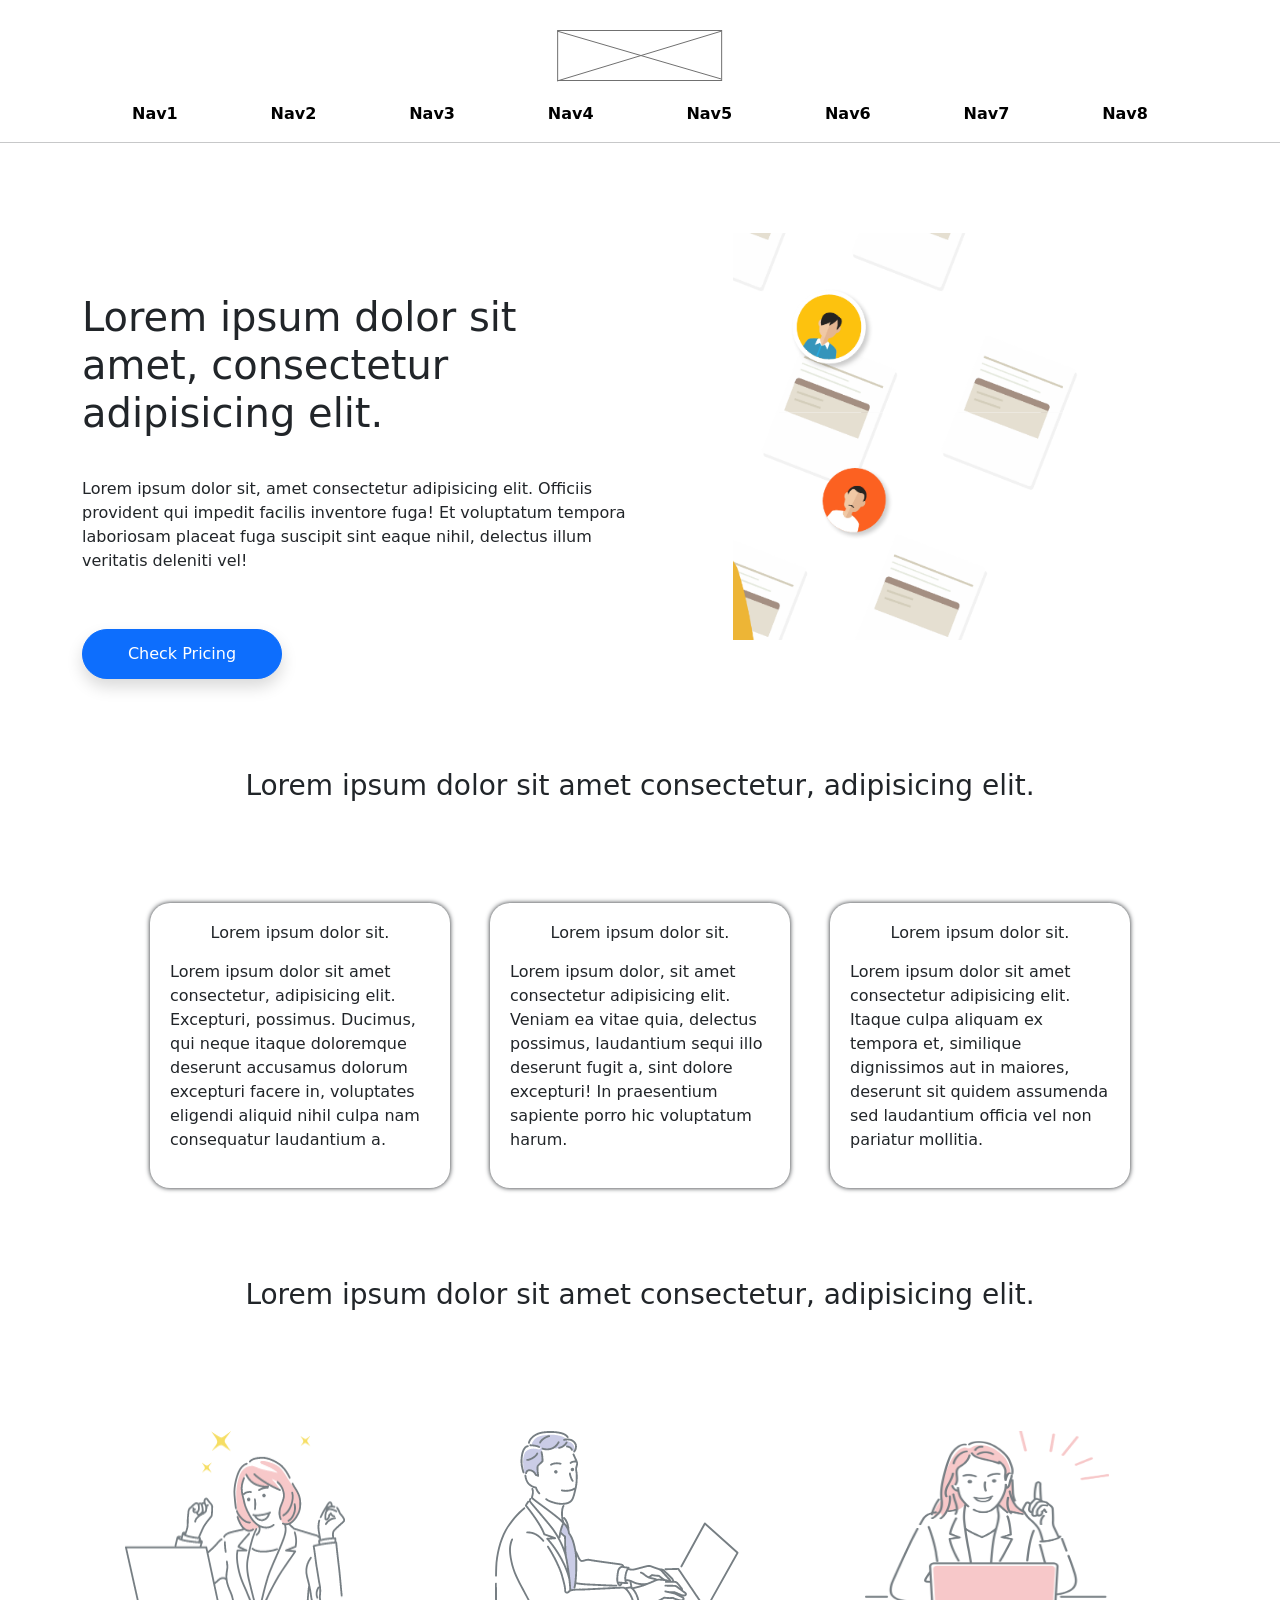
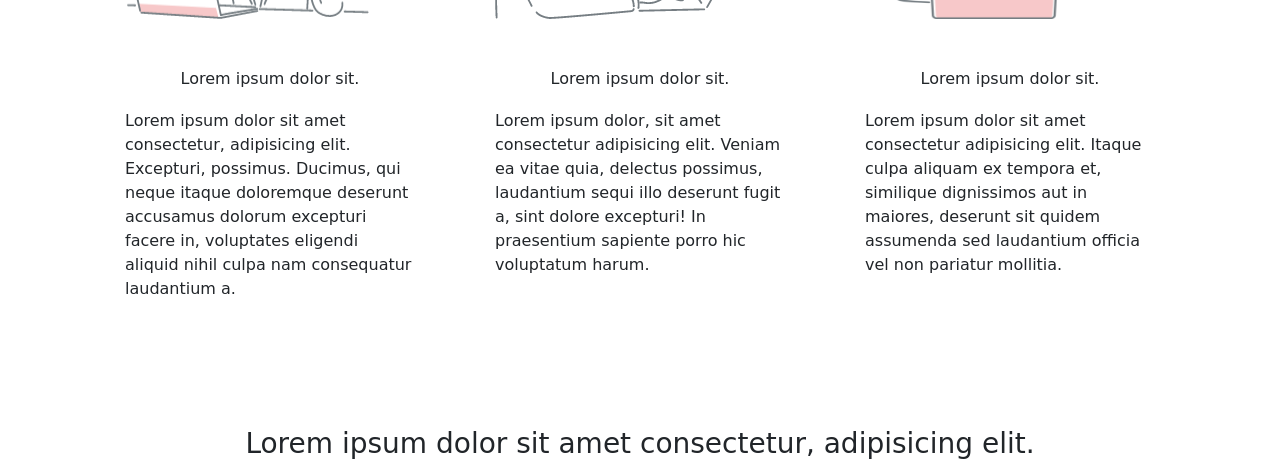
==== index.html @ 6359fec2 "busibud task" ====
<!DOCTYPE html>
<html lang="en">
  <head>
    <meta charset="UTF-8" />
    <meta http-equiv="X-UA-Compatible" content="IE=edge" />
    <meta name="viewport" content="width=device-width, initial-scale=1.0" />
    <link rel="stylesheet" href="./style.css" />
    <link
      href="https://cdn.jsdelivr.net/npm/bootstrap@5.3.0/dist/css/bootstrap.min.css"
      rel="stylesheet"
      integrity="sha384-9ndCyUaIbzAi2FUVXJi0CjmCapSmO7SnpJef0486qhLnuZ2cdeRhO02iuK6FUUVM"
      crossorigin="anonymous"
    />
    <title>Busibud Task</title>
  </head>
  <body>
    <div class="container">
      <div class="header">
        <div class=" ">
          <img class="img" src="./assets//topimg.png" alt="img" />
        </div>
        <nav class="items">
          <a href="" class="nav-link">Nav1</a>
          <a href="" class="nav-link">Nav2</a>
          <a href="" class="nav-link">Nav3</a>
          <a href="" class="nav-link">Nav4</a>
          <a href="" class="nav-link">Nav5</a>
          <a href="" class="nav-link">Nav6</a>
          <a href="" class="nav-link">Nav7</a>
          <a href="" class="nav-link">Nav8</a>
        </nav>
      </div>
    </div>
    <hr />
    <div class="container">
      <section>
        <div class="d-flex flex-wrap justify-content-center">
          <div class="col-md-6">
            <h1 class="lorem-text-1">
              Lorem ipsum dolor sit amet, consectetur adipisicing elit.
            </h1>
            <p class="lorem-text">
              Lorem ipsum dolor sit, amet consectetur adipisicing elit. Officiis
              provident qui impedit facilis inventore fuga! Et voluptatum
              tempora laboriosam placeat fuga suscipit sint eaque nihil,
              delectus illum veritatis deleniti vel!
            </p>
            <button class="btn btn-primary lorem-text shadow">Check Pricing</button>
          </div>
          <div class="col-md-1"></div>
          <div class="col-md-5">
            <img width="400px" src="./assets/mask-group.png" alt="" />
          </div>
        </div>
      </section>

      <section>
        <div class="">
          <h3 class="text-center">
            Lorem ipsum dolor sit amet consectetur, adipisicing elit.
          </h3>
          <div class="cards d-flex flex-wrap">
            <div class="card">
              <h6 class="text-center">Lorem ipsum dolor sit.</h6>
              <p class="cardp">
                Lorem ipsum dolor sit amet consectetur, adipisicing elit.
                Excepturi, possimus. Ducimus, qui neque itaque doloremque
                deserunt accusamus dolorum excepturi facere in, voluptates
                eligendi aliquid nihil culpa nam consequatur laudantium a.
              </p>
            </div>
            <div class="card">
              <h6 class="text-center">Lorem ipsum dolor sit.</h6>
              <p class="cardp">
                Lorem ipsum dolor, sit amet consectetur adipisicing elit. Veniam
                ea vitae quia, delectus possimus, laudantium sequi illo deserunt
                fugit a, sint dolore excepturi! In praesentium sapiente porro
                hic voluptatum harum.
              </p>
            </div>
            <div class="card">
              <h6 class="text-center">Lorem ipsum dolor sit.</h6>
              <p class="cardp">
                Lorem ipsum dolor sit amet consectetur adipisicing elit. Itaque
                culpa aliquam ex tempora et, similique dignissimos aut in
                maiores, deserunt sit quidem assumenda sed laudantium officia
                vel non pariatur mollitia.
              </p>
            </div>
          </div>
        </div>
      </section>

      <section>
        <div>
          <h3 class="text-center">
            Lorem ipsum dolor sit amet consectetur, adipisicing elit.
          </h3>
          <div class="cards d-flex flex-wrap">
            <div class="card1">
              <img width="244px" height="188" src="./assets/artwork1.png" alt="">
              <h6 class="text-center">Lorem ipsum dolor sit.</h6>
              <p class="cardp">
                Lorem ipsum dolor sit amet consectetur, adipisicing elit.
                Excepturi, possimus. Ducimus, qui neque itaque doloremque
                deserunt accusamus dolorum excepturi facere in, voluptates
                eligendi aliquid nihil culpa nam consequatur laudantium a.
              </p>
            </div>
            <div class="card1">
              <img width="244px" height="188" src="./assets/artwork2.png" alt="">
              
              <h6 class="text-center">Lorem ipsum dolor sit.</h6>
              <p class="cardp">
                Lorem ipsum dolor, sit amet consectetur adipisicing elit. Veniam
                ea vitae quia, delectus possimus, laudantium sequi illo deserunt
                fugit a, sint dolore excepturi! In praesentium sapiente porro
                hic voluptatum harum.
              </p>
            </div>
            <div class="card1">
              <img width="244px" height="188" src="./assets/artwork3.png" alt="">

              <h6 class="text-center">Lorem ipsum dolor sit.</h6>
              <p class="cardp">
                Lorem ipsum dolor sit amet consectetur adipisicing elit. Itaque
                culpa aliquam ex tempora et, similique dignissimos aut in
                maiores, deserunt sit quidem assumenda sed laudantium officia
                vel non pariatur mollitia.
              </p>
            </div>
          </div>
        </div>
      </section>
      <section>
        <div>
          <h3 class="text-center">
            Lorem ipsum dolor sit amet consectetur, adipisicing elit.
          </h3>
          </div>
      </section>
    </div>
  </body>
</html>
<script src="main.js" />
<script
  src="https://cdn.jsdelivr.net/npm/bootstrap@5.3.0/dist/js/bootstrap.bundle.min.js"
  integrity="sha384-geWF76RCwLtnZ8qwWowPQNguL3RmwHVBC9FhGdlKrxdiJJigb/j/68SIy3Te4Bkz"
  crossorigin="anonymous"
></script>
---- style.css ----
.header{
    text-align: center;
}
.items{
    display: flex;
    align-items: center;
    justify-content: space-between;
    margin-top: 20px;
    margin-left: 50px;
    margin-right: 50px;
}
.nav-link{
    color: black !important; 
    align-items: center;
    font-weight: bold !important;

}
.nav-link:hover{
    color: blue !important;
}
.img{
    margin-top: 30px;
}
.lorem-text{
    margin-top: 40px;
}
.lorem-text-1{
    margin-top: 60px;
}
.btn{
    border-radius: 50px !important;
    height: 50px;
    width: 200px;
}

section{
    margin-top: 90px;
}
.cards{
    margin-top: 50px;
    gap: 40px;
    justify-content: center;
}
.card{
    border: none !important;
    width: 300px;
    margin-top: 50px;
    border-radius: 20px !important;
    padding: 20px;
    box-shadow: 0px 0px 5px 0px  ;
}
.cardp{
    margin-top: 10px;
}
.card1{
    border: none !important;
    width: 330px;
    
    margin-top: 50px;
    border-radius: 20px !important;
    padding: 20px;
}
.card1 h6{
    margin-top: 50px;
    margin-bottom: 20px;
}
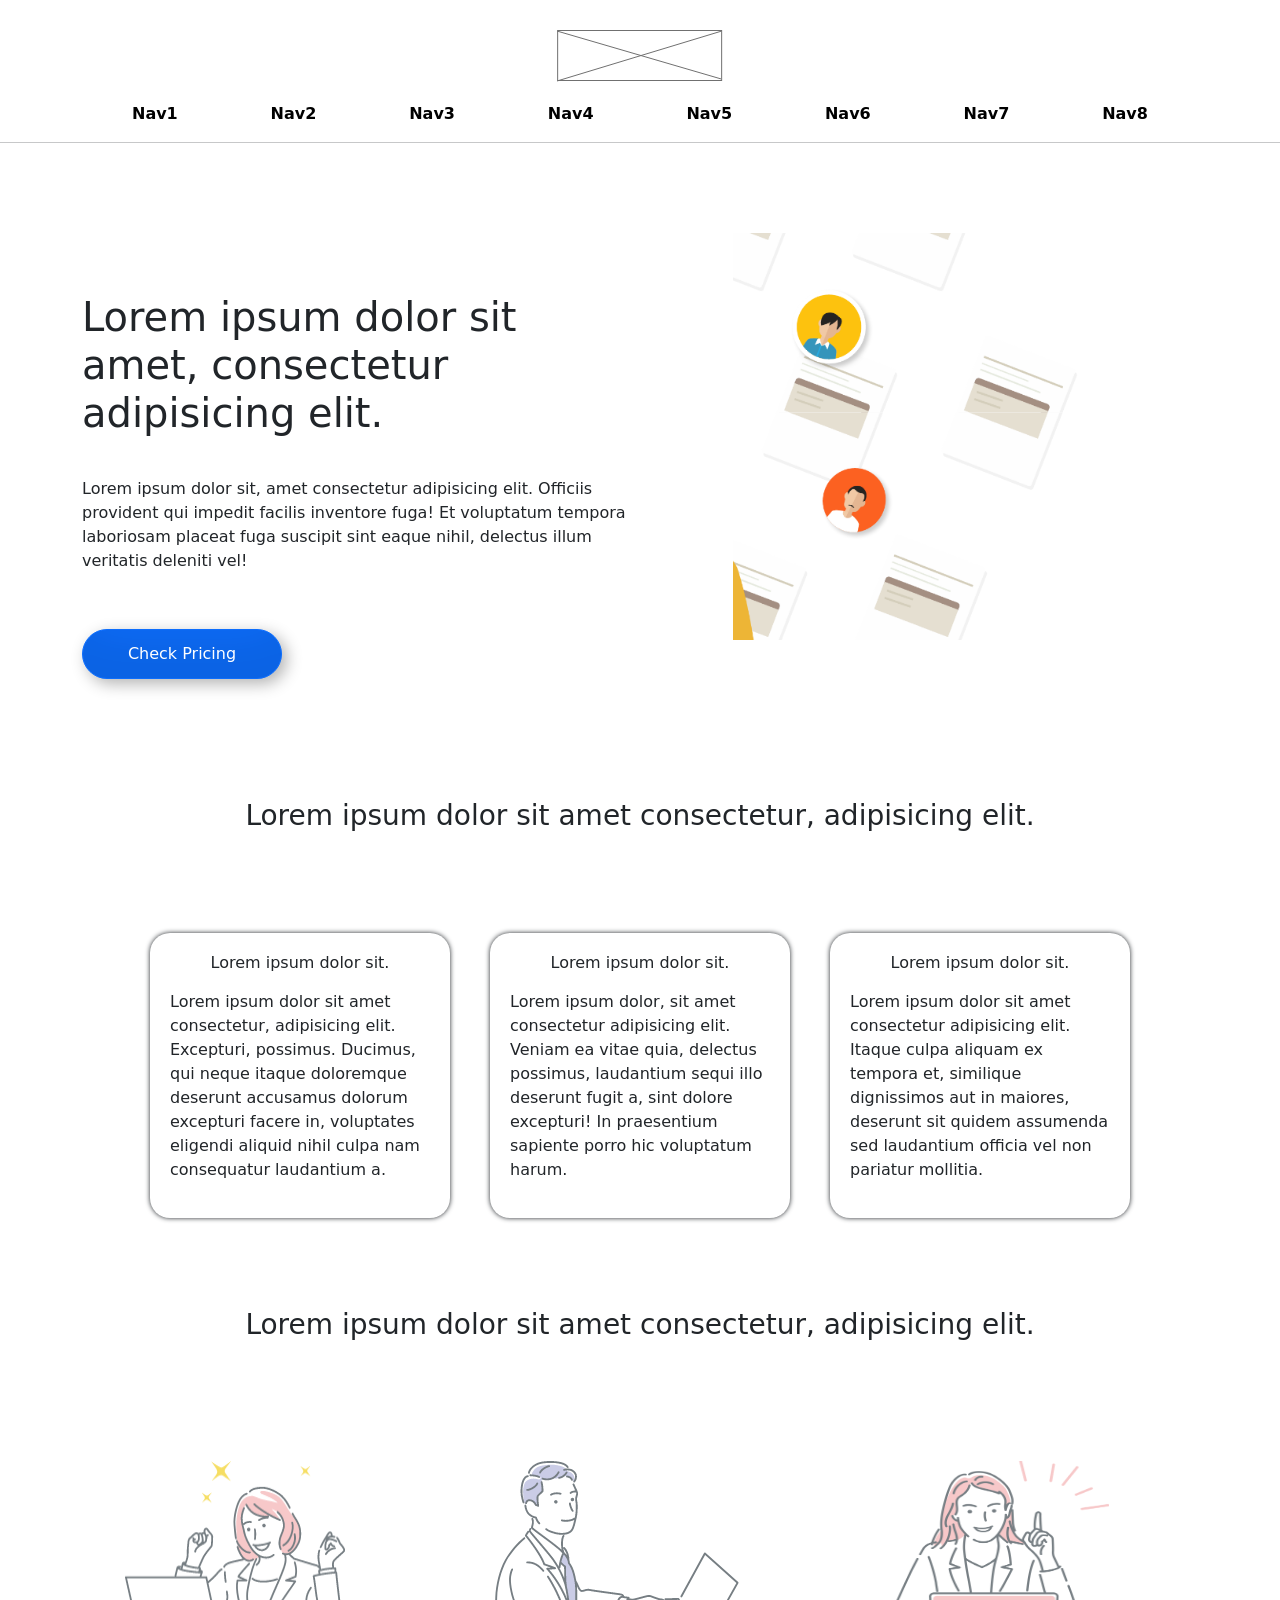
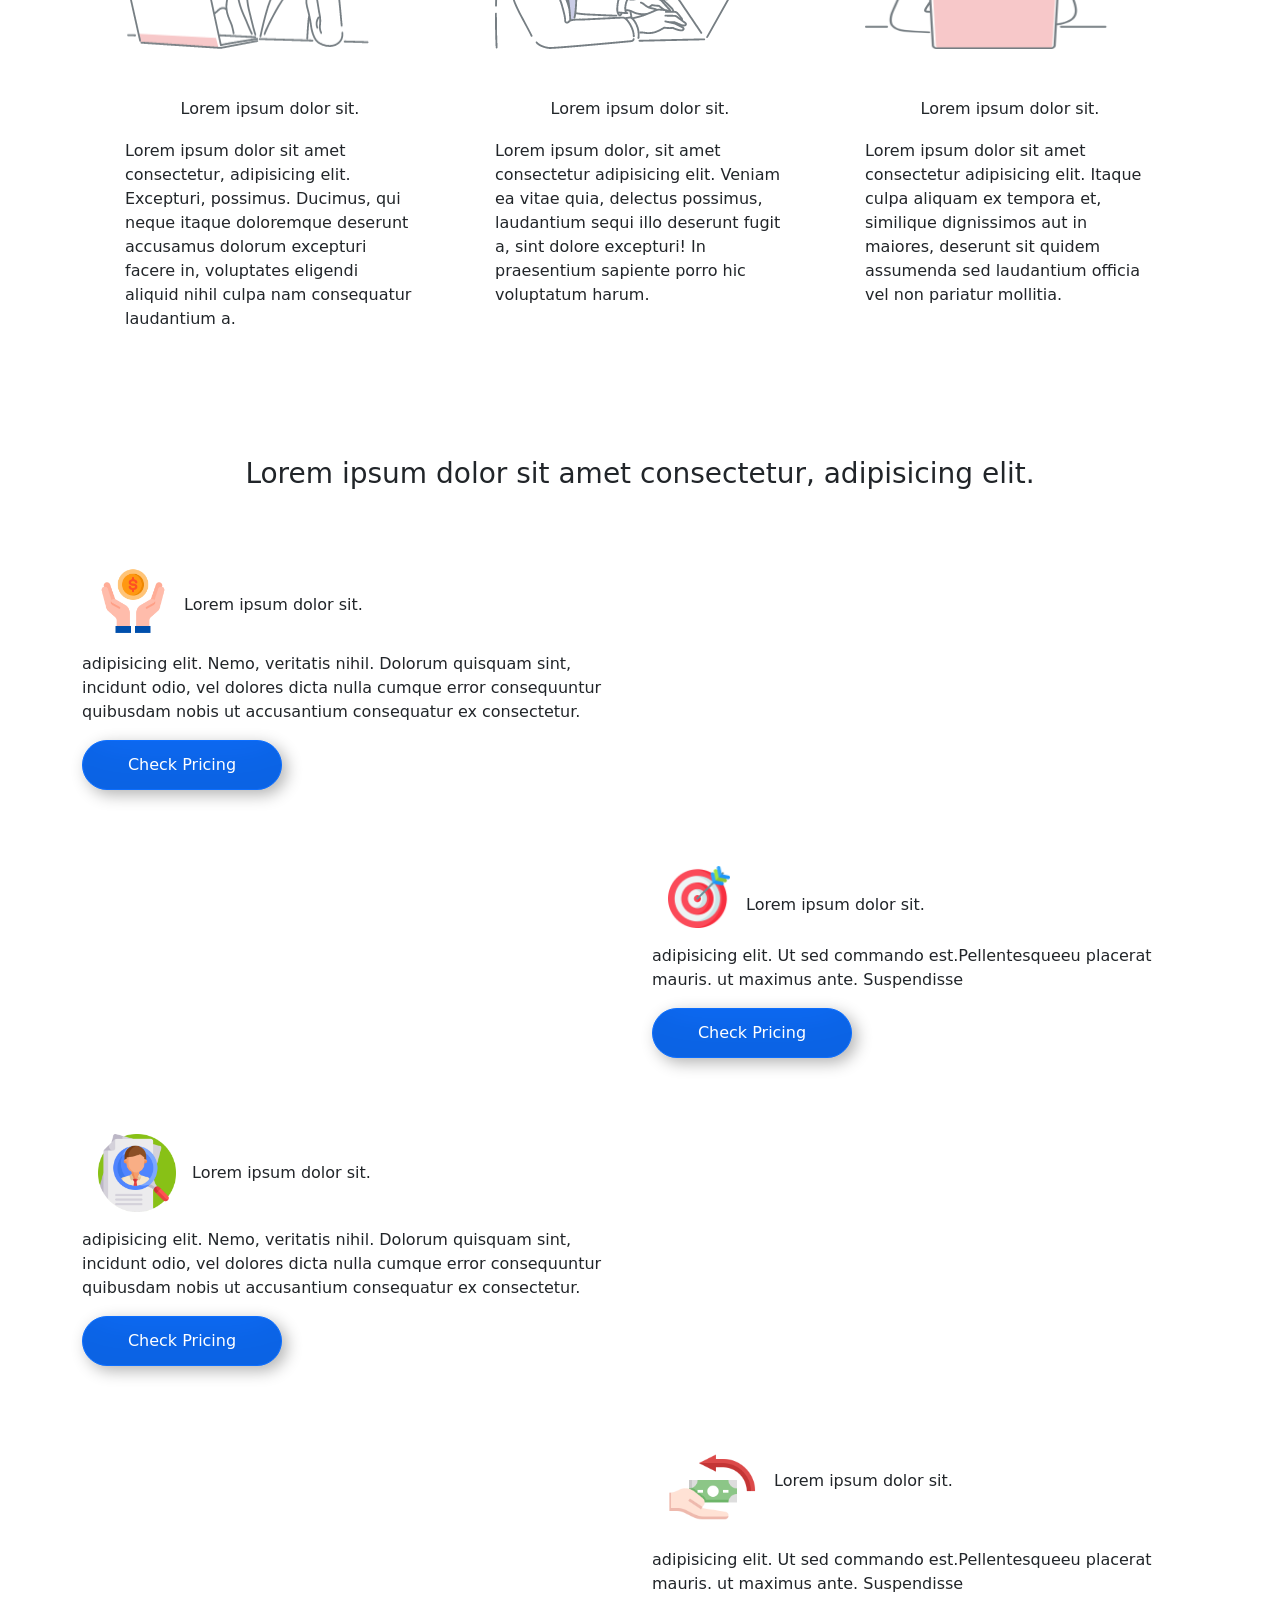
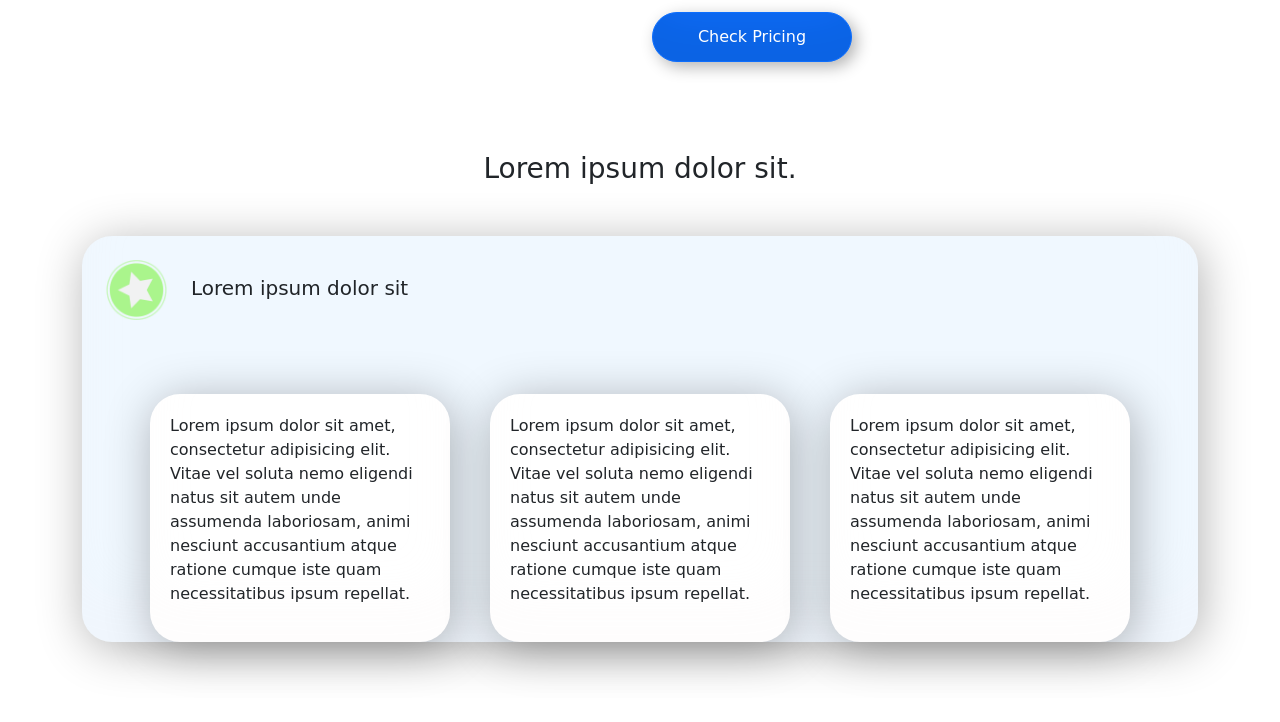
==== commit c5f89213: "updated" ====
--- a/index.html
+++ b/index.html
@@ -45,7 +45,12 @@
               tempora laboriosam placeat fuga suscipit sint eaque nihil,
               delectus illum veritatis deleniti vel!
             </p>
-            <button class="btn btn-primary lorem-text shadow">Check Pricing</button>
+            <button
+              style="margin-bottom: 30px"
+              class="btn btn-primary lorem-text"
+            >
+              Check Pricing
+            </button>
           </div>
           <div class="col-md-1"></div>
           <div class="col-md-5">
@@ -98,7 +103,12 @@
           </h3>
           <div class="cards d-flex flex-wrap">
             <div class="card1">
-              <img width="244px" height="188" src="./assets/artwork1.png" alt="">
+              <img
+                width="244px"
+                height="188"
+                src="./assets/artwork1.png"
+                alt=""
+              />
               <h6 class="text-center">Lorem ipsum dolor sit.</h6>
               <p class="cardp">
                 Lorem ipsum dolor sit amet consectetur, adipisicing elit.
@@ -108,8 +118,13 @@
               </p>
             </div>
             <div class="card1">
-              <img width="244px" height="188" src="./assets/artwork2.png" alt="">
-              
+              <img
+                width="244px"
+                height="188"
+                src="./assets/artwork2.png"
+                alt=""
+              />
+
               <h6 class="text-center">Lorem ipsum dolor sit.</h6>
               <p class="cardp">
                 Lorem ipsum dolor, sit amet consectetur adipisicing elit. Veniam
@@ -119,7 +134,12 @@
               </p>
             </div>
             <div class="card1">
-              <img width="244px" height="188" src="./assets/artwork3.png" alt="">
+              <img
+                width="244px"
+                height="188"
+                src="./assets/artwork3.png"
+                alt=""
+              />
 
               <h6 class="text-center">Lorem ipsum dolor sit.</h6>
               <p class="cardp">
@@ -137,7 +157,112 @@
           <h3 class="text-center">
             Lorem ipsum dolor sit amet consectetur, adipisicing elit.
           </h3>
-          </div>
+          <div id="section3" class="row">
+            <div class="col-md-6">
+              <div class="d-flex">
+                <img
+                  class="m-3"
+                  src="./assets//save-money.png"
+                  alt="savemoney"
+                />
+                <h6 style="margin-top: 45px">Lorem ipsum dolor sit.</h6>
+              </div>
+              <p>
+                adipisicing elit. Nemo, veritatis nihil. Dolorum quisquam sint,
+                incidunt odio, vel dolores dicta nulla cumque error consequuntur
+                quibusdam nobis ut accusantium consequatur ex consectetur.
+              </p>
+              <button class="btn btn-primary">Check Pricing</button>
+            </div>
+          </div>
+
+          <div id="section3" class="row">
+            <div class="col-md-6"></div>
+            <div class="col-md-6">
+              <div class="d-flex">
+                <img class="m-3" src="./assets/accuracy.png" alt="savemoney" />
+                <h6 style="margin-top: 45px">Lorem ipsum dolor sit.</h6>
+              </div>
+              <p>
+                adipisicing elit. Ut sed commando est.Pellentesqueeu placerat
+                mauris. ut maximus ante. Suspendisse
+              </p>
+              <button class="btn btn-primary">Check Pricing</button>
+            </div>
+          </div>
+
+          <div id="section3" class="row">
+            <div class="col-md-6">
+              <div class="d-flex">
+                <img class="m-3" src="./assets/hiring.png" alt="savemoney" />
+                <h6 style="margin-top: 45px">Lorem ipsum dolor sit.</h6>
+              </div>
+              <p>
+                adipisicing elit. Nemo, veritatis nihil. Dolorum quisquam sint,
+                incidunt odio, vel dolores dicta nulla cumque error consequuntur
+                quibusdam nobis ut accusantium consequatur ex consectetur.
+              </p>
+              <button class="btn btn-primary">Check Pricing</button>
+            </div>
+          </div>
+
+          <div id="section3" class="row">
+            <div class="col-md-6"></div>
+            <div class="col-md-6">
+              <div class="d-flex">
+                <img
+                  class="m-3"
+                  src="./assets/money-back.png"
+                  alt="savemoney"
+                />
+                <h6 style="margin-top: 45px">Lorem ipsum dolor sit.</h6>
+              </div>
+              <p>
+                adipisicing elit. Ut sed commando est.Pellentesqueeu placerat
+                mauris. ut maximus ante. Suspendisse
+              </p>
+              <button class="btn btn-primary">Check Pricing</button>
+            </div>
+          </div>
+        </div>
+      </section>
+      <section>
+        <h3 class="text-center">Lorem ipsum dolor sit.</h3>
+        <div class="section4">
+
+          <div class="d-flex">
+            <img class="m-4" height="60px" src="./assets/graphic.png" alt="">
+          <h5 style="margin-top: 40px;">Lorem ipsum dolor sit</h5>
+
+          </div>
+
+          <div class="s4-items d-flex flex-wrap">
+            <div class="s4-card">
+              <p>
+                Lorem ipsum dolor sit amet, consectetur adipisicing elit. Vitae
+                vel soluta nemo eligendi natus sit autem unde assumenda
+                laboriosam, animi nesciunt accusantium atque ratione cumque iste
+                quam necessitatibus ipsum repellat.
+              </p>
+            </div>
+            <div class="s4-card">
+              <p>
+                Lorem ipsum dolor sit amet, consectetur adipisicing elit. Vitae
+                vel soluta nemo eligendi natus sit autem unde assumenda
+                laboriosam, animi nesciunt accusantium atque ratione cumque iste
+                quam necessitatibus ipsum repellat.
+              </p>
+            </div>
+            <div class="s4-card">
+              <p>
+                Lorem ipsum dolor sit amet, consectetur adipisicing elit. Vitae
+                vel soluta nemo eligendi natus sit autem unde assumenda
+                laboriosam, animi nesciunt accusantium atque ratione cumque iste
+                quam necessitatibus ipsum repellat.
+              </p>
+            </div>
+          </div>
+        </div>
       </section>
     </div>
   </body>
--- a/style.css
+++ b/style.css
@@ -32,6 +32,8 @@
     border-radius: 50px !important;
     height: 50px;
     width: 200px;
+    box-shadow: inset 0 -3em 3em rgba(0, 0, 0, 0.1), 
+    0.3em 0.3em 1em rgba(0, 0, 0, 0.3);
 }
 
 section{
@@ -65,3 +67,33 @@
     margin-top: 50px;
     margin-bottom: 20px;
 }
+
+#section3{
+    margin-top: 60px;
+}
+
+.section4{
+    margin-top: 50px;
+    margin-bottom: 5rem;
+    background-color: aliceblue;
+    
+    border-radius: 30px !important;
+    box-shadow: inset 0 -3em 3em rgba(241, 237, 237, 0.1), 
+    0.2em 0.4em 3em rgba(0, 0, 0, 0.3);
+}
+
+.s4-items{
+    gap: 40px;
+    justify-content: center;
+}
+.s4-card{
+    border: none !important;
+    width: 300px;
+    margin-top: 50px;
+    border-radius: 30px !important;
+    padding: 20px;
+    background-color:white;
+    box-shadow: inset 0 -3em 3em rgba(241, 237, 237, 0.1), 
+    0.2em 0.4em 3em rgba(0, 0, 0, 0.3);
+
+}
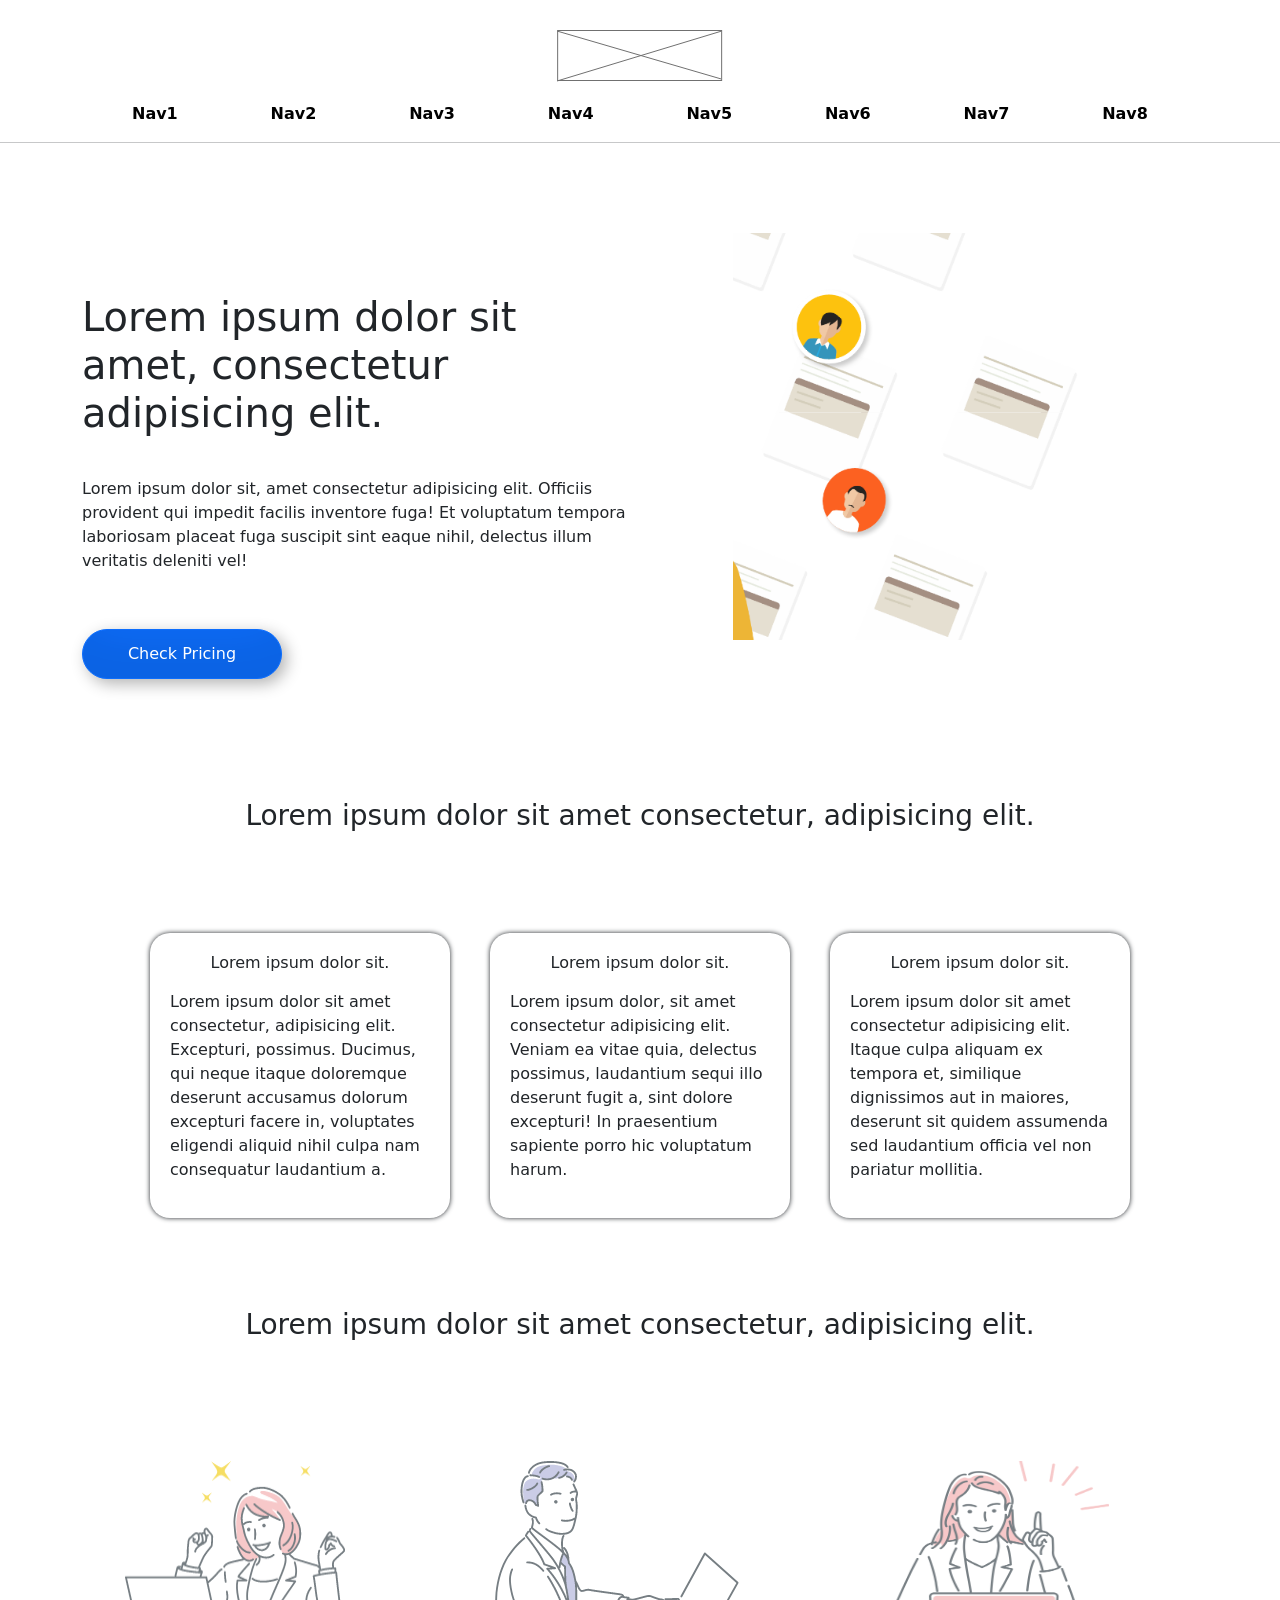
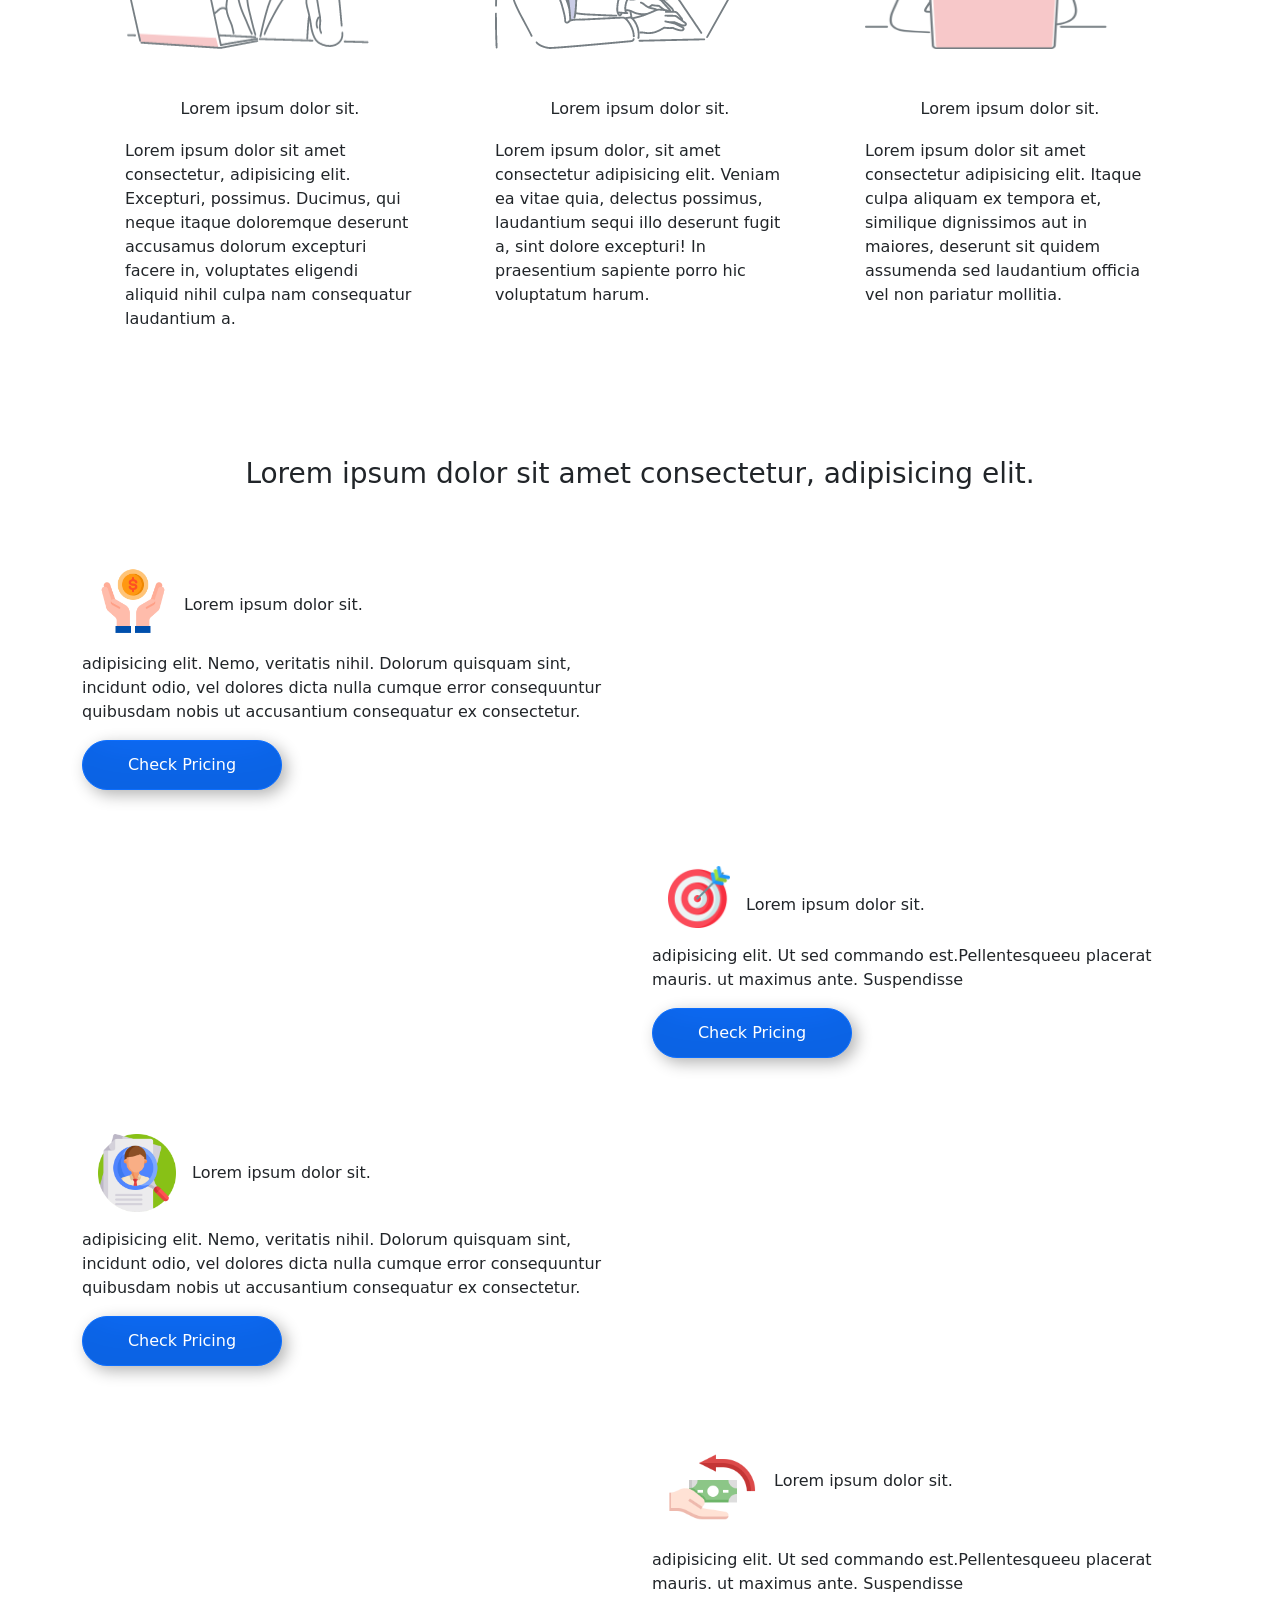
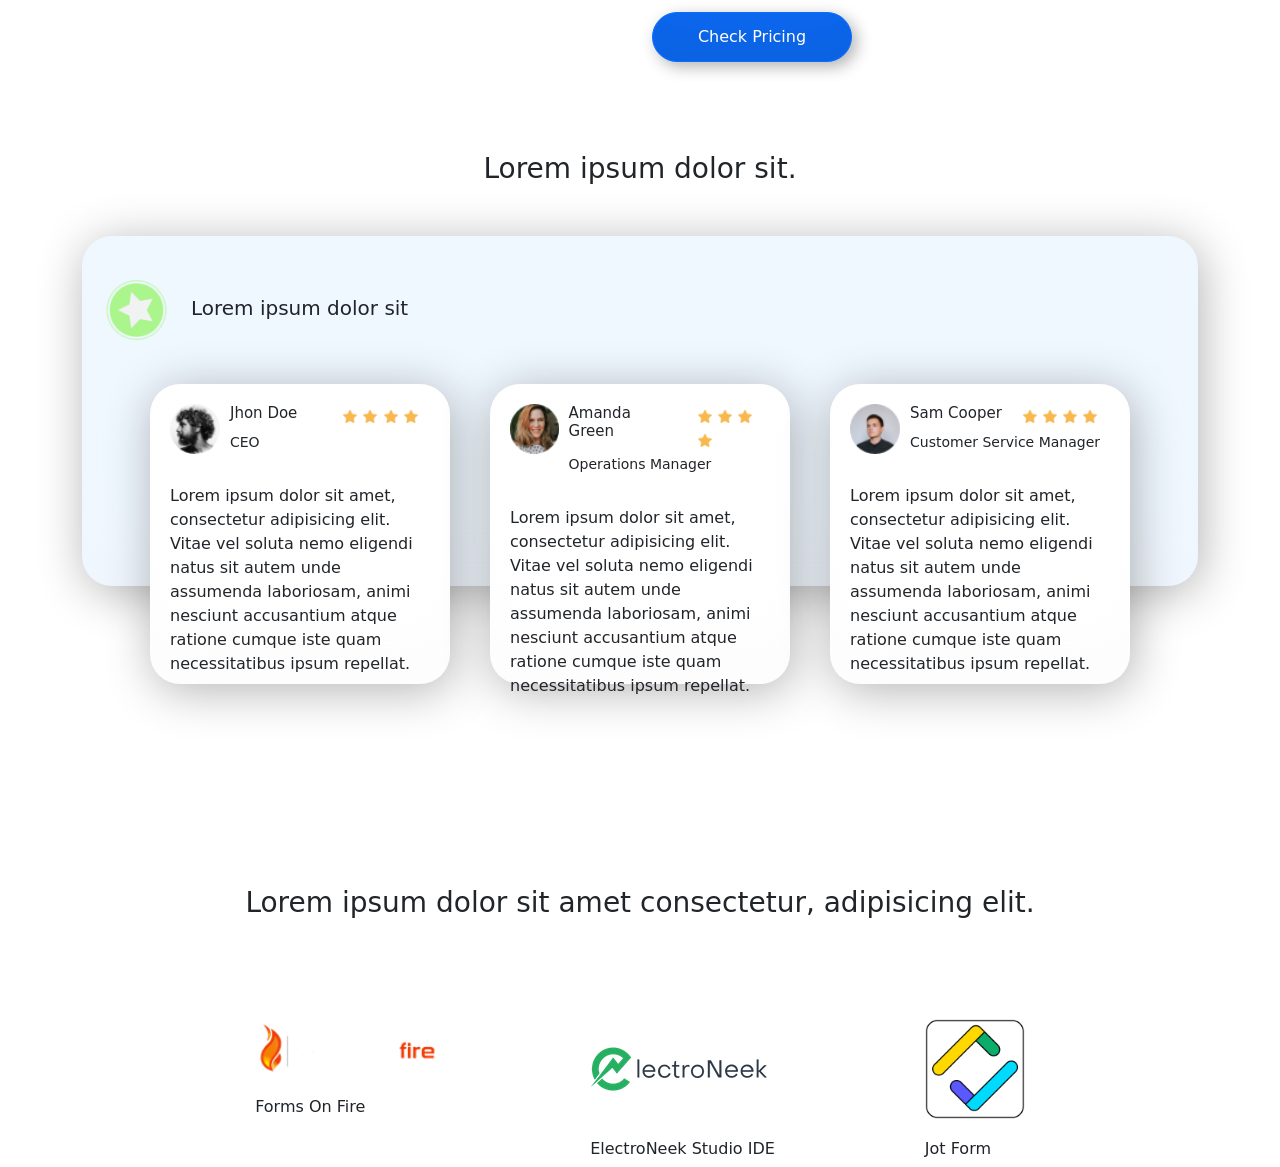
==== commit fb091b4e: "updated" ====
--- a/index.html
+++ b/index.html
@@ -229,15 +229,58 @@
       <section>
         <h3 class="text-center">Lorem ipsum dolor sit.</h3>
         <div class="section4">
-
-          <div class="d-flex">
-            <img class="m-4" height="60px" src="./assets/graphic.png" alt="">
-          <h5 style="margin-top: 40px;">Lorem ipsum dolor sit</h5>
-
+          <div style="padding-top: 20px;" class="d-flex">
+            <img class="m-4" height="60px" src="./assets/graphic.png" alt="" />
+            <h5 style="margin-top: 40px">Lorem ipsum dolor sit</h5>
           </div>
 
           <div class="s4-items d-flex flex-wrap">
             <div class="s4-card">
+              <div style="margin-bottom: 30px" class="d-flex">
+                <img
+                  width="50px"
+                  height="50px"
+                  src="./assets/john.png"
+                  alt="john"
+                />
+
+                <div>
+                  <div style="font-size: ; padding-left: 10px" class="d-flex">
+                    <h6 style="font-size: 15px;">Jhon Doe</h6>
+
+                    <div style="padding-left: 45px;">
+                      <img
+                        width="15px"
+                        height="15px"
+                        src="./assets/start.png"
+                        alt="star"
+                      />
+                      <img
+                        width="15px"
+                        height="15px"
+                        src="./assets/start.png"
+                        alt="star"
+                      />
+                      <img
+                        width="15px"
+                        height="15px"
+                        src="./assets/start.png"
+                        alt="star"
+                      />
+                      <img
+                        width="15px"
+                        height="15px"
+                        src="./assets/start.png"
+                        alt="star"
+                      />
+                    </div>
+                  </div>
+                  <span style="font-size: 14px; padding-left: 10px"
+                    >CEO</span
+                  >
+                </div>
+              </div>
+
               <p>
                 Lorem ipsum dolor sit amet, consectetur adipisicing elit. Vitae
                 vel soluta nemo eligendi natus sit autem unde assumenda
@@ -246,6 +289,52 @@
               </p>
             </div>
             <div class="s4-card">
+              
+              <div style="margin-bottom: 30px" class="d-flex">
+                <img
+                  width="50px"
+                  height="50px"
+                  src="./assets/amanda.png"
+                  alt="john"
+                />
+
+                <div>
+                  <div style="padding-left: 10px" class="d-flex">
+                    <h6 style="font-size: 15px;">Amanda Green</h6>
+
+                    <div style="padding-left: 20px">
+                      <img
+                        width="15px"
+                        height="15px"
+                        src="./assets/start.png"
+                        alt="star"
+                      />
+                      <img
+                        width="15px"
+                        height="15px"
+                        src="./assets/start.png"
+                        alt="star"
+                      />
+                      <img
+                        width="15px"
+                        height="15px"
+                        src="./assets/start.png"
+                        alt="star"
+                      />
+                      <img
+                        width="15px"
+                        height="15px"
+                        src="./assets/start.png"
+                        alt="star"
+                      />
+                    </div>
+                  </div>
+                  <span style="font-size: 14px; padding-left: 10px"
+                    >Operations Manager</span
+                  >
+                </div>
+              </div>
+
               <p>
                 Lorem ipsum dolor sit amet, consectetur adipisicing elit. Vitae
                 vel soluta nemo eligendi natus sit autem unde assumenda
@@ -254,6 +343,50 @@
               </p>
             </div>
             <div class="s4-card">
+              <div style="margin-bottom: 30px" class="d-flex">
+                <img
+                  width="50px"
+                  height="50px"
+                  src="./assets/sam.png"
+                  alt="john"
+                />
+
+                <div>
+                  <div style="padding-left: 10px" class="d-flex">
+                    <h6 style="font-size: 15px;">Sam Cooper</h6>
+
+                    <div style="padding-left: 20px">
+                      <img
+                        width="15px"
+                        height="15px"
+                        src="./assets/start.png"
+                        alt="star"
+                      />
+                      <img
+                        width="15px"
+                        height="15px"
+                        src="./assets/start.png"
+                        alt="star"
+                      />
+                      <img
+                        width="15px"
+                        height="15px"
+                        src="./assets/start.png"
+                        alt="star"
+                      />
+                      <img
+                        width="15px"
+                        height="15px"
+                        src="./assets/start.png"
+                        alt="star"
+                      />
+                    </div>
+                  </div>
+                  <span style="font-size: 14px; padding-left: 10px"
+                    >Customer Service Manager</span
+                  >
+                </div>
+              </div>
               <p>
                 Lorem ipsum dolor sit amet, consectetur adipisicing elit. Vitae
                 vel soluta nemo eligendi natus sit autem unde assumenda
@@ -263,7 +396,28 @@
             </div>
           </div>
         </div>
-      </section>
+        <div style="margin-bottom: 300px;"></div>
+      </section>
+      <section>
+        <h3 class="text-center">Lorem ipsum dolor sit amet consectetur, adipisicing elit.</h3>
+        <div class="section5">
+          <div class="s5-items d-flex">
+            <div>
+              <img src="./assets//s51.png" alt="">
+              <h6>Forms On Fire</h6>
+            </div>
+            <div>
+              <img  src="./assets/s52.png" alt="">
+              <h6>ElectroNeek Studio IDE</h6>
+            </div>
+            <div>
+              <img height="100px" width="100px" src="./assets/0135627f-0603-432e-bb56-94ca6f768548.png" alt="">
+              <h6>Jot Form</h6>
+            </div>
+          </div>
+        </div>
+      </section>
+      
     </div>
   </body>
 </html>
--- a/style.css
+++ b/style.css
@@ -76,7 +76,7 @@
     margin-top: 50px;
     margin-bottom: 5rem;
     background-color: aliceblue;
-    
+    height: 350px;
     border-radius: 30px !important;
     box-shadow: inset 0 -3em 3em rgba(241, 237, 237, 0.1), 
     0.2em 0.4em 3em rgba(0, 0, 0, 0.3);
@@ -89,11 +89,31 @@
 .s4-card{
     border: none !important;
     width: 300px;
-    margin-top: 50px;
+    height: 300px;
+    margin-top: 20px;
     border-radius: 30px !important;
     padding: 20px;
     background-color:white;
     box-shadow: inset 0 -3em 3em rgba(241, 237, 237, 0.1), 
     0.2em 0.4em 3em rgba(0, 0, 0, 0.3);
 
+}
+
+.circle-btn{
+    border-radius: 100%;
+   
+width: 62px;
+height: 63px;
+/* UI Properties */
+background: #FFFFFF 0% 0% no-repeat padding-box;
+box-shadow: 0px 7px 17px #00000029;
+opacity: 1;
+}
+.s5-items{
+    margin-top: 100px;
+    gap: 150px;
+    justify-content: center;
+}
+.section5 h6{
+    padding-top: 20px;
 }
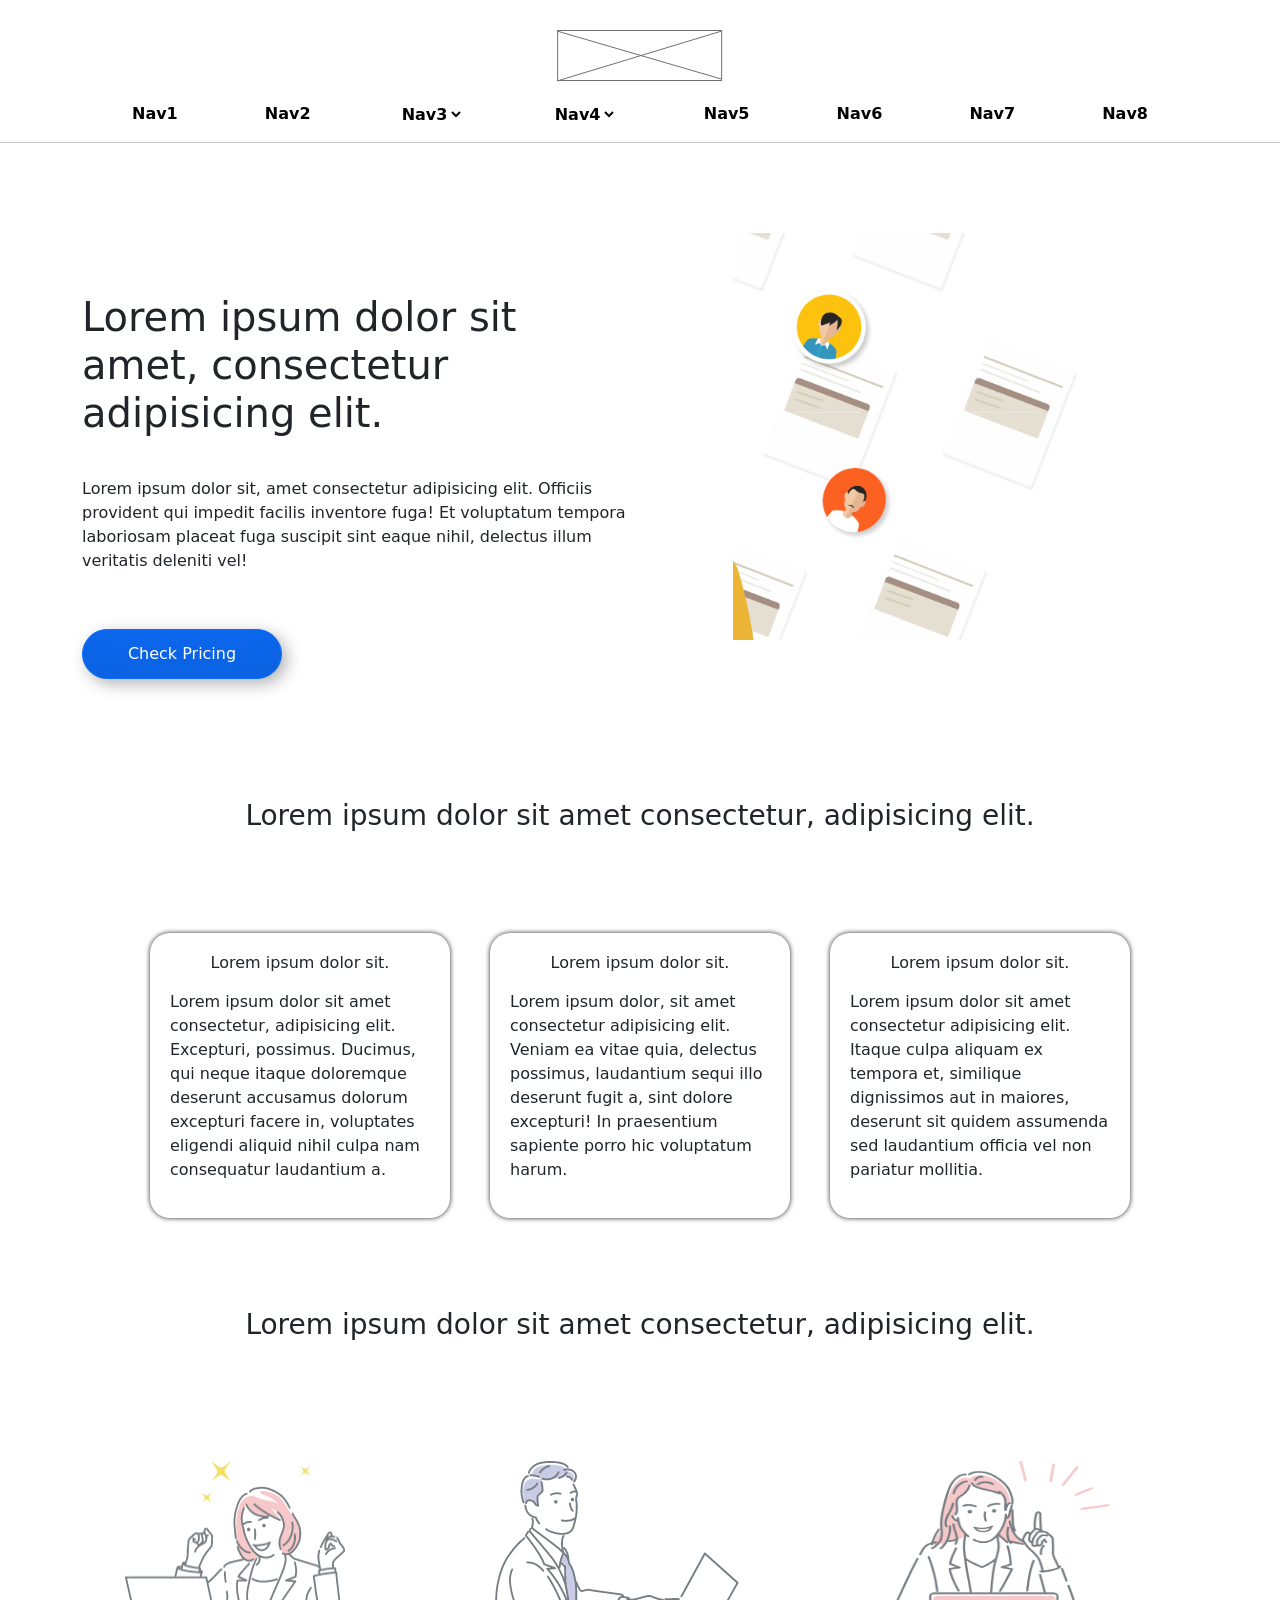
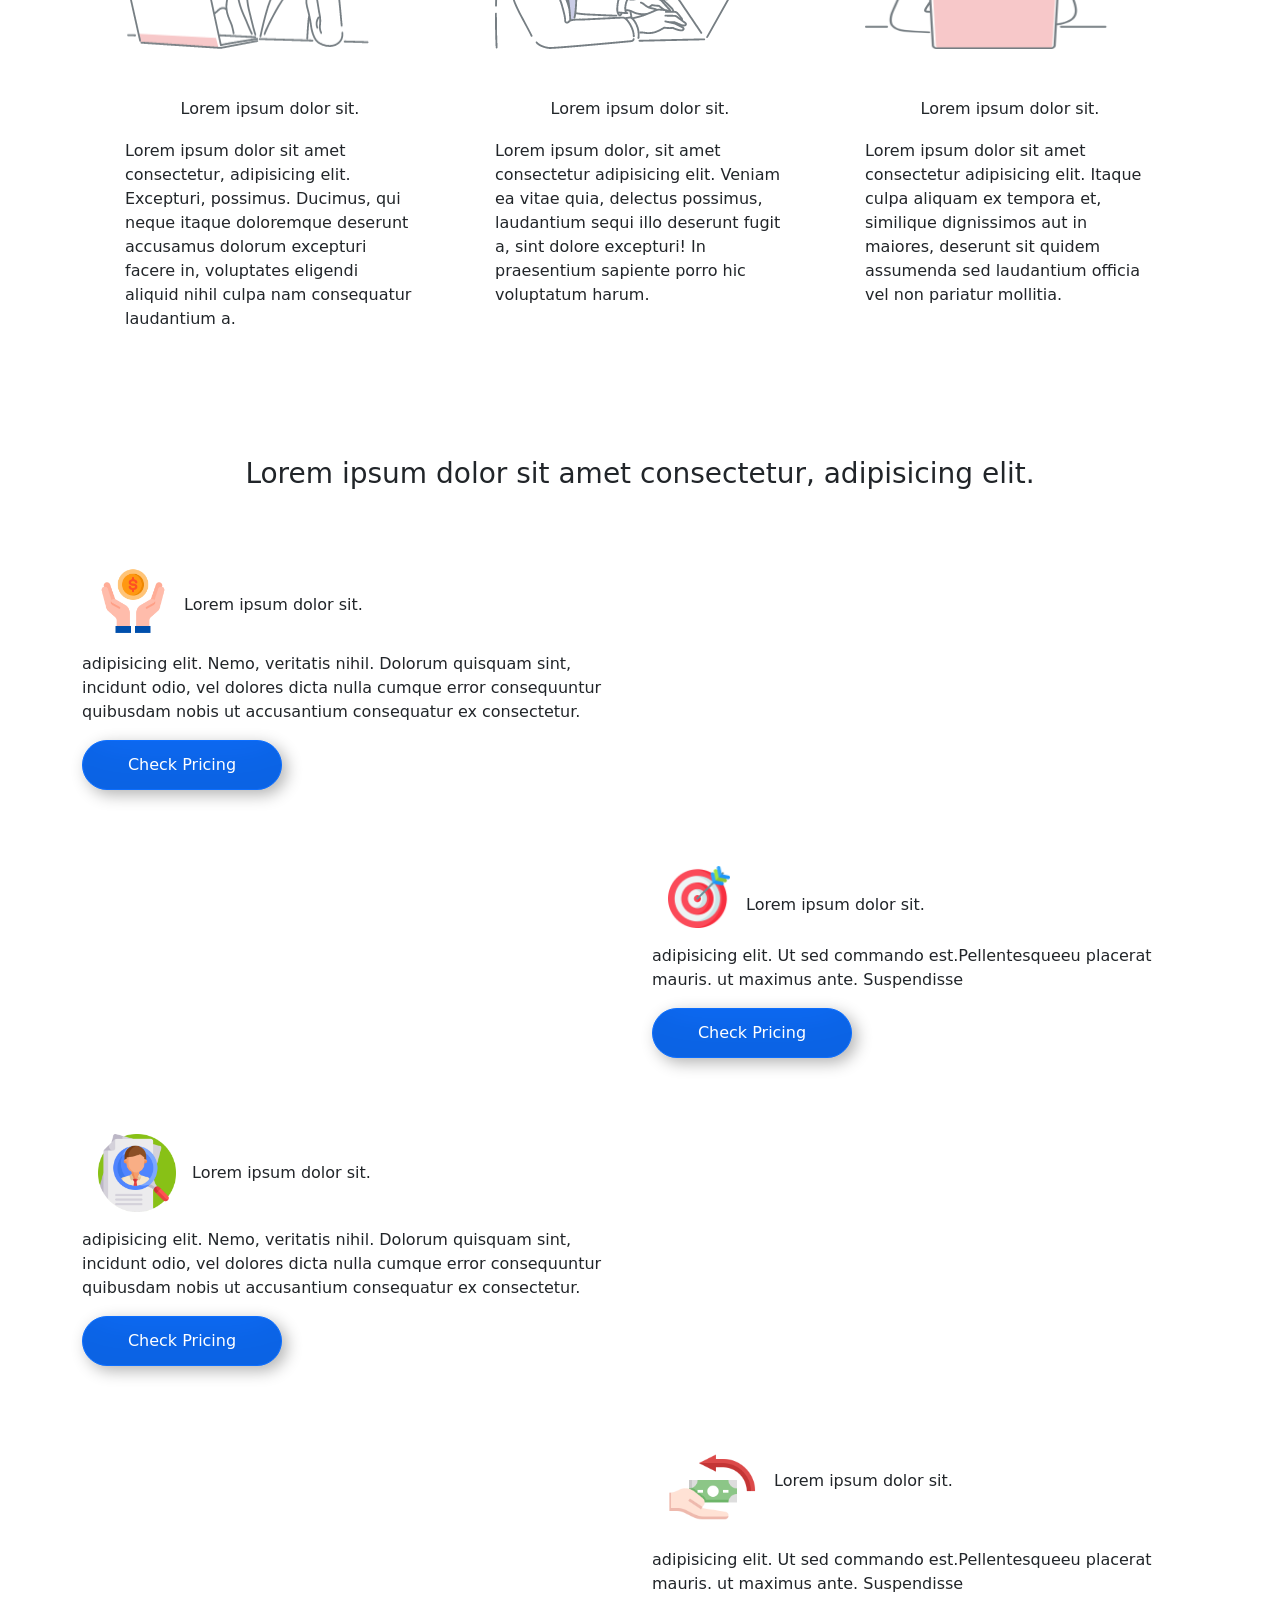
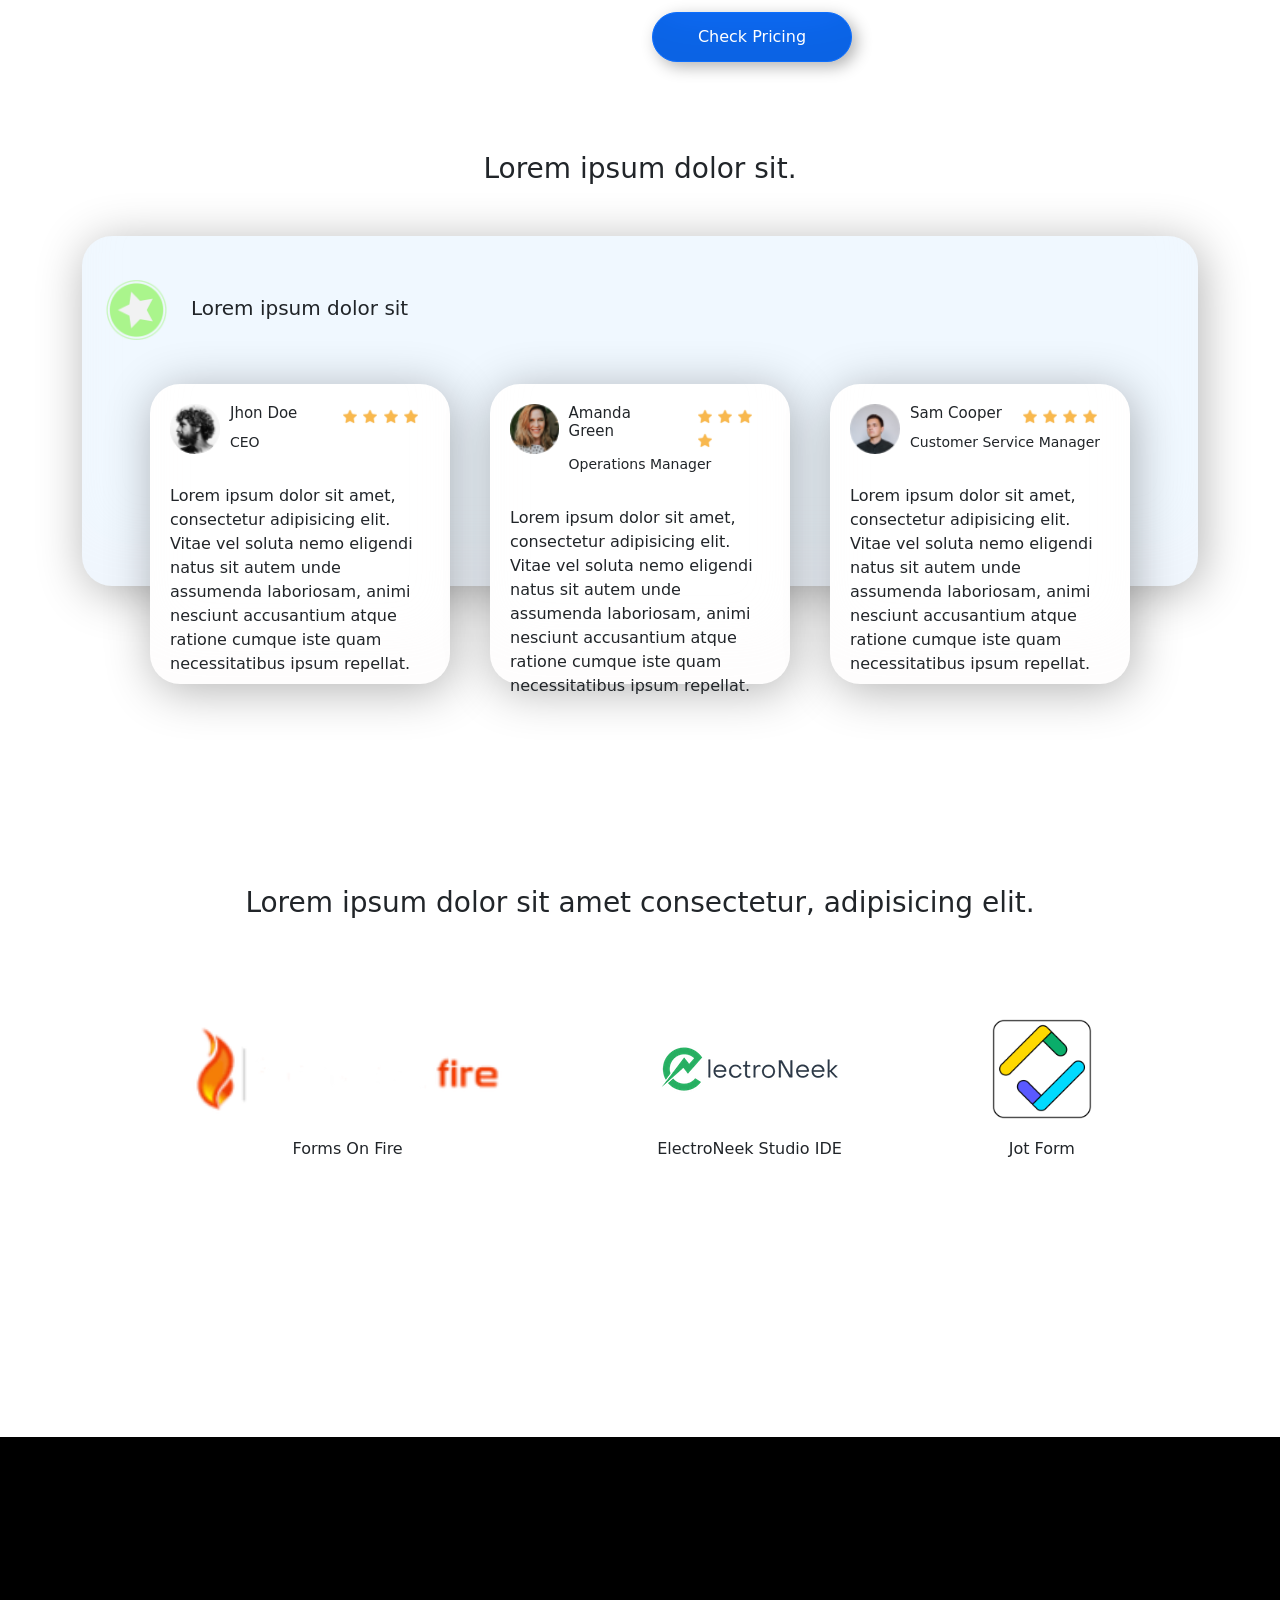
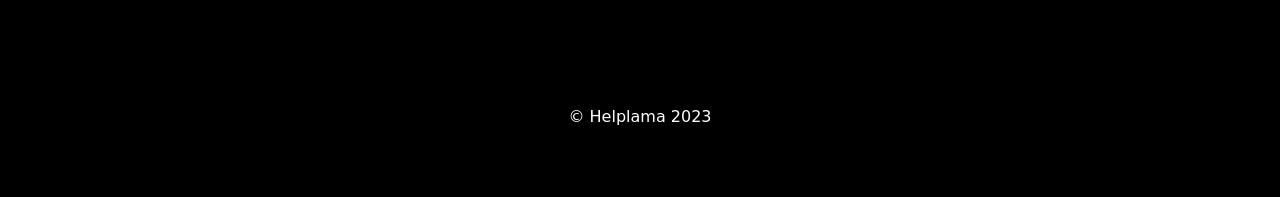
==== commit 8781bd5e: "convert to react" ====
--- a/index.html
+++ b/index.html
@@ -22,8 +22,14 @@
         <nav class="items">
           <a href="" class="nav-link">Nav1</a>
           <a href="" class="nav-link">Nav2</a>
-          <a href="" class="nav-link">Nav3</a>
-          <a href="" class="nav-link">Nav4</a>
+          <!-- <a href="" class="nav-link">Nav3</a> -->
+          <select class="nav-link" name="Nave3"  id="">
+            <option value="">Nav3</option>
+          </select>
+          <!-- <a href="" class="nav-link">Nav4</a> -->
+          <select class="nav-link" name="Nav4" id="">
+            <option value="">Nav4</option>
+          </select>
           <a href="" class="nav-link">Nav5</a>
           <a href="" class="nav-link">Nav6</a>
           <a href="" class="nav-link">Nav7</a>
@@ -401,16 +407,16 @@
       <section>
         <h3 class="text-center">Lorem ipsum dolor sit amet consectetur, adipisicing elit.</h3>
         <div class="section5">
-          <div class="s5-items d-flex">
-            <div>
-              <img src="./assets//s51.png" alt="">
+          <div class="s5-items d-flex flex-wrap">
+            <div class="text-center">
+              <img height="100px" src="./assets//s51.png" alt="">
               <h6>Forms On Fire</h6>
             </div>
-            <div>
-              <img  src="./assets/s52.png" alt="">
+            <div class="text-center">
+              <img height="100px"  src="./assets/s52.png" alt="">
               <h6>ElectroNeek Studio IDE</h6>
             </div>
-            <div>
+            <div class="text-center">
               <img height="100px" width="100px" src="./assets/0135627f-0603-432e-bb56-94ca6f768548.png" alt="">
               <h6>Jot Form</h6>
             </div>
@@ -419,6 +425,10 @@
       </section>
       
     </div>
+    <footer class="footer">
+      <div class="fd"></div>
+      <h6>© Helplama 2023</h6>
+    </footer>
   </body>
 </html>
 <script src="main.js" />
--- a/style.css
+++ b/style.css
@@ -116,4 +116,17 @@
 }
 .section5 h6{
     padding-top: 20px;
+}
+.footer{
+    height: 40vh;
+    margin-top: 30vh;
+    background-color: black;
+}
+.footer h6{
+    margin-top: ;
+    text-align:center;
+    color: #FFFFFF;
+}
+.fd{
+    height: 30vh;
 }
